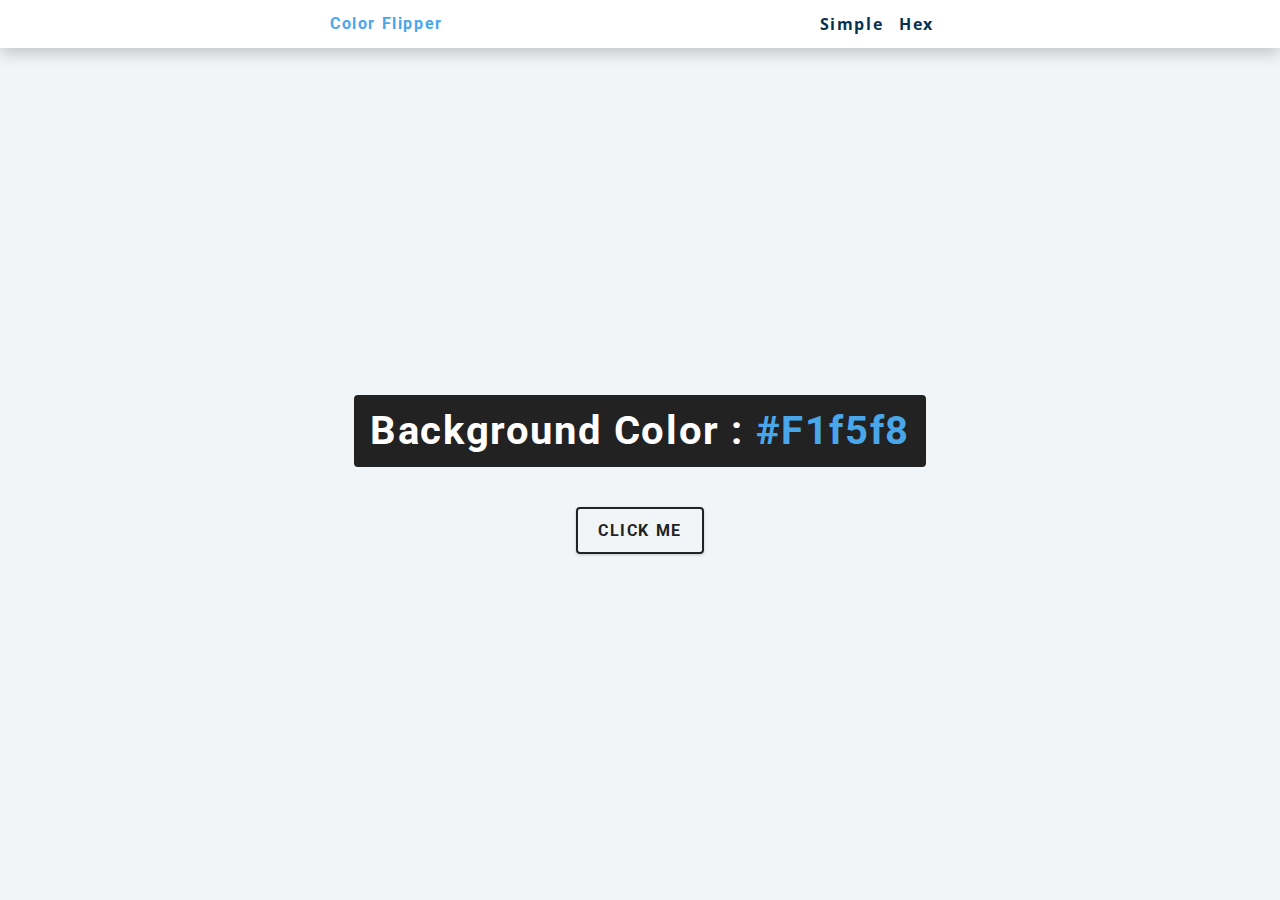
==== index.html @ 695abb07 "index" ====
<!DOCTYPE html>
<html lang="en">
  <head>
    <meta charset="UTF-8" />
    <meta name="viewport" content="width=device-width, initial-scale=1.0" />
    <title>Color Flipper || Hex</title>

    <!-- styles -->
    <link rel="stylesheet" href="styles.css" />
  </head>

  <body>
    <nav>
      <div class="nav-center">
        <h4>color flipper</h4>
        <ul class="nav-links">
          <li><a href="index.html">simple</a></li>
          <li><a href="hex.html">hex</a></li>
        </ul>
      </div>
    </nav>
    <main>
      <div class="container">
        <h2>background color : <span class="color">#f1f5f8</span></h2>
        <button class="btn btn-hero" id="btn">click me</button>
      </div>
    </main>
    <!-- javascript -->
    <script src="hex.js"></script>
  </body>
</html>
---- styles.css ----
/*
=============== 
Fonts
===============
*/
@import url("https://fonts.googleapis.com/css?family=Open+Sans|Roboto:400,700&display=swap");

/*
=============== 
Variables
===============
*/

:root {
  /* dark shades of primary color*/
  --clr-primary-1: hsl(205, 86%, 17%);
  --clr-primary-2: hsl(205, 77%, 27%);
  --clr-primary-3: hsl(205, 72%, 37%);
  --clr-primary-4: hsl(205, 63%, 48%);
  /* primary/main color */
  --clr-primary-5: hsl(205, 78%, 60%);
  /* lighter shades of primary color */
  --clr-primary-6: hsl(205, 89%, 70%);
  --clr-primary-7: hsl(205, 90%, 76%);
  --clr-primary-8: hsl(205, 86%, 81%);
  --clr-primary-9: hsl(205, 90%, 88%);
  --clr-primary-10: hsl(205, 100%, 96%);
  /* darkest grey - used for headings */
  --clr-grey-1: hsl(209, 61%, 16%);
  --clr-grey-2: hsl(211, 39%, 23%);
  --clr-grey-3: hsl(209, 34%, 30%);
  --clr-grey-4: hsl(209, 28%, 39%);
  /* grey used for paragraphs */
  --clr-grey-5: hsl(210, 22%, 49%);
  --clr-grey-6: hsl(209, 23%, 60%);
  --clr-grey-7: hsl(211, 27%, 70%);
  --clr-grey-8: hsl(210, 31%, 80%);
  --clr-grey-9: hsl(212, 33%, 89%);
  --clr-grey-10: hsl(210, 36%, 96%);
  --clr-white: #fff;
  --clr-red-dark: hsl(360, 67%, 44%);
  --clr-red-light: hsl(360, 71%, 66%);
  --clr-green-dark: hsl(125, 67%, 44%);
  --clr-green-light: hsl(125, 71%, 66%);
  --clr-black: #222;
  --ff-primary: "Roboto", sans-serif;
  --ff-secondary: "Open Sans", sans-serif;
  --transition: all 0.3s linear;
  --spacing: 0.1rem;
  --radius: 0.25rem;
  --light-shadow: 0 5px 15px rgba(0, 0, 0, 0.1);
  --dark-shadow: 0 5px 15px rgba(0, 0, 0, 0.2);
  --max-width: 1170px;
  --fixed-width: 620px;
}
/*
=============== 
Global Styles
===============
*/

*,
::after,
::before {
  margin: 0;
  padding: 0;
  box-sizing: border-box;
}
body {
  font-family: var(--ff-secondary);
  background: var(--clr-grey-10);
  color: var(--clr-grey-1);
  line-height: 1.5;
  font-size: 0.875rem;
}
ul {
  list-style-type: none;
}
a {
  text-decoration: none;
}
h1,
h2,
h3,
h4 {
  letter-spacing: var(--spacing);
  text-transform: capitalize;
  line-height: 1.25;
  margin-bottom: 0.75rem;
  font-family: var(--ff-primary);
}
h1 {
  font-size: 3rem;
}
h2 {
  font-size: 2rem;
}
h3 {
  font-size: 1.25rem;
}
h4 {
  font-size: 0.875rem;
}
p {
  margin-bottom: 1.25rem;
  color: var(--clr-grey-5);
}
@media screen and (min-width: 800px) {
  h1 {
    font-size: 4rem;
  }
  h2 {
    font-size: 2.5rem;
  }
  h3 {
    font-size: 1.75rem;
  }
  h4 {
    font-size: 1rem;
  }
  body {
    font-size: 1rem;
  }
  h1,
  h2,
  h3,
  h4 {
    line-height: 1;
  }
}
/*  global classes */

/* section */
.section {
  padding: 5rem 0;
}

.section-center {
  width: 90vw;
  margin: 0 auto;
  max-width: 1170px;
}
@media screen and (min-width: 992px) {
  .section-center {
    width: 95vw;
  }
}
main {
  min-height: 100vh;
  display: grid;
  place-items: center;
}

/*
=============== 
Nav
===============
*/
nav {
  background: var(--clr-white);
  height: 3rem;
  display: grid;
  align-items: center;
  box-shadow: var(--dark-shadow);
}
.nav-center {
  width: 90vw;
  max-width: var(--fixed-width);
  margin: 0 auto;
  display: flex;
  align-items: center;
  justify-content: space-between;
}
.nav-center h4 {
  margin-bottom: 0;
  color: var(--clr-primary-5);
}
.nav-links {
  display: flex;
}
nav a {
  text-transform: capitalize;
  font-weight: 700;
  font-size: 1rem;
  color: var(--clr-primary-1);
  letter-spacing: var(--spacing);
  margin-right: 1rem;
}
nav a:hover {
  color: var(--clr-primary-5);
}
/*
=============== 
Container
===============
*/
main {
  min-height: calc(100vh - 3rem);
  display: grid;
  place-items: center;
}
.container {
  text-align: center;
}
.container h2 {
  background: var(--clr-black);
  color: var(--clr-white);
  padding: 1rem;
  border-radius: var(--radius);
  margin-bottom: 2.5rem;
}
.color {
  color: var(--clr-primary-5);
}
.btn-hero {
  font-family: var(--ff-primary);
  text-transform: uppercase;
  background: transparent;
  color: var(--clr-black);
  letter-spacing: var(--spacing);
  display: inline-block;
  font-weight: 700;
  transition: var(--transition);
  border: 2px solid var(--clr-black);
  cursor: pointer;
  box-shadow: 0 1px 3px rgba(0, 0, 0, 0.2);
  border-radius: var(--radius);
  font-size: 1rem;
  padding: 0.75rem 1.25rem;
}
.btn-hero:hover {
  color: var(--clr-white);
  background: var(--clr-black);
}
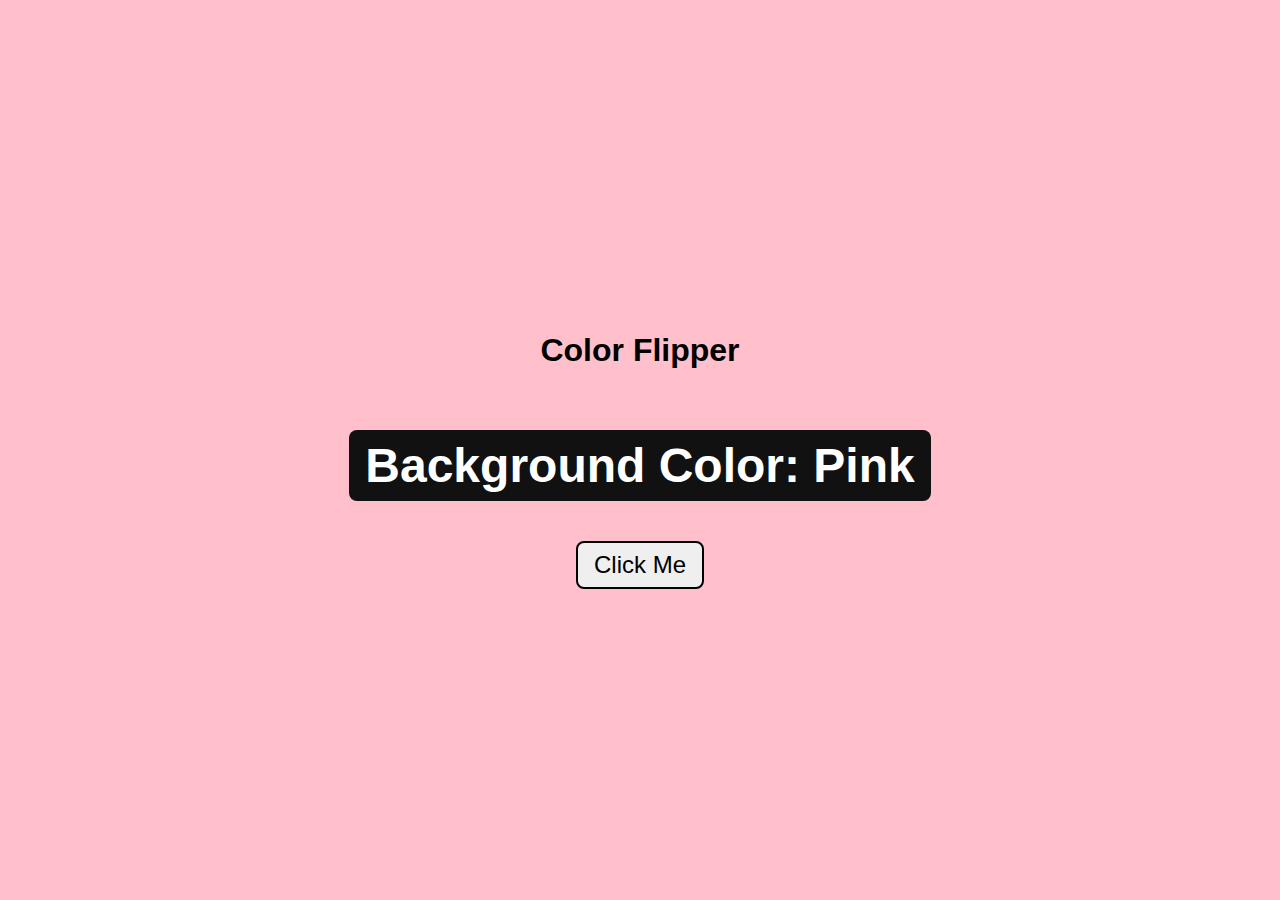
==== commit 06e5f720: "added json data for color game" ====
--- a/index.html
+++ b/index.html
@@ -1,31 +1,20 @@
 <!DOCTYPE html>
 <html lang="en">
-  <head>
-    <meta charset="UTF-8" />
-    <meta name="viewport" content="width=device-width, initial-scale=1.0" />
-    <title>Color Flipper || Hex</title>
+	<head>
+		<meta charset="UTF-8" />
+		<meta http-equiv="X-UA-Compatible" content="IE=edge" />
+		<meta name="viewport" content="width=device-width, initial-scale=1.0" />
+		<link rel="stylesheet" href="style.css" />
+		<title>Document</title>
+	</head>
+	<body>
+		<main id="main">
+			<h1>Color Flipper</h1>
+			<h2 class="content" id="content-section">Background Color: Pink</h2>
+			<button class="btn" id="btn">Click Me</button>
+		</main>
+	</body>
 
-    <!-- styles -->
-    <link rel="stylesheet" href="styles.css" />
-  </head>
-
-  <body>
-    <nav>
-      <div class="nav-center">
-        <h4>color flipper</h4>
-        <ul class="nav-links">
-          <li><a href="index.html">simple</a></li>
-          <li><a href="hex.html">hex</a></li>
-        </ul>
-      </div>
-    </nav>
-    <main>
-      <div class="container">
-        <h2>background color : <span class="color">#f1f5f8</span></h2>
-        <button class="btn btn-hero" id="btn">click me</button>
-      </div>
-    </main>
-    <!-- javascript -->
-    <script src="hex.js"></script>
-  </body>
+	<script src="colors.js"></script>
+	<script src="app.js"></script>
 </html>
--- a/style.css
+++ b/style.css
@@ -0,0 +1,42 @@
+body {
+	box-sizing: border-box;
+	padding: 0;
+	margin: 0;
+	height: 100%;
+	font-family: Arial, Helvetica, sans-serif;
+}
+
+header {
+	display: flex;
+	justify-content: center;
+}
+
+main {
+	min-height: 100vh;
+	display: flex;
+	flex-direction: column;
+	align-items: center;
+	justify-content: center;
+	background-color: pink;
+}
+
+.content {
+	padding: 0.5rem 1rem;
+	border-radius: 0.5rem;
+	font-size: 3rem;
+	color: #fff;
+	background-color: #111111;
+}
+
+.btn {
+	padding: 0.5rem 1rem;
+	border: 2px black solid;
+	border-radius: 0.5rem;
+	font-size: 1.5rem;
+}
+
+.btn:hover {
+	cursor: pointer;
+	color: #fff;
+	background-color: #111111;
+}
